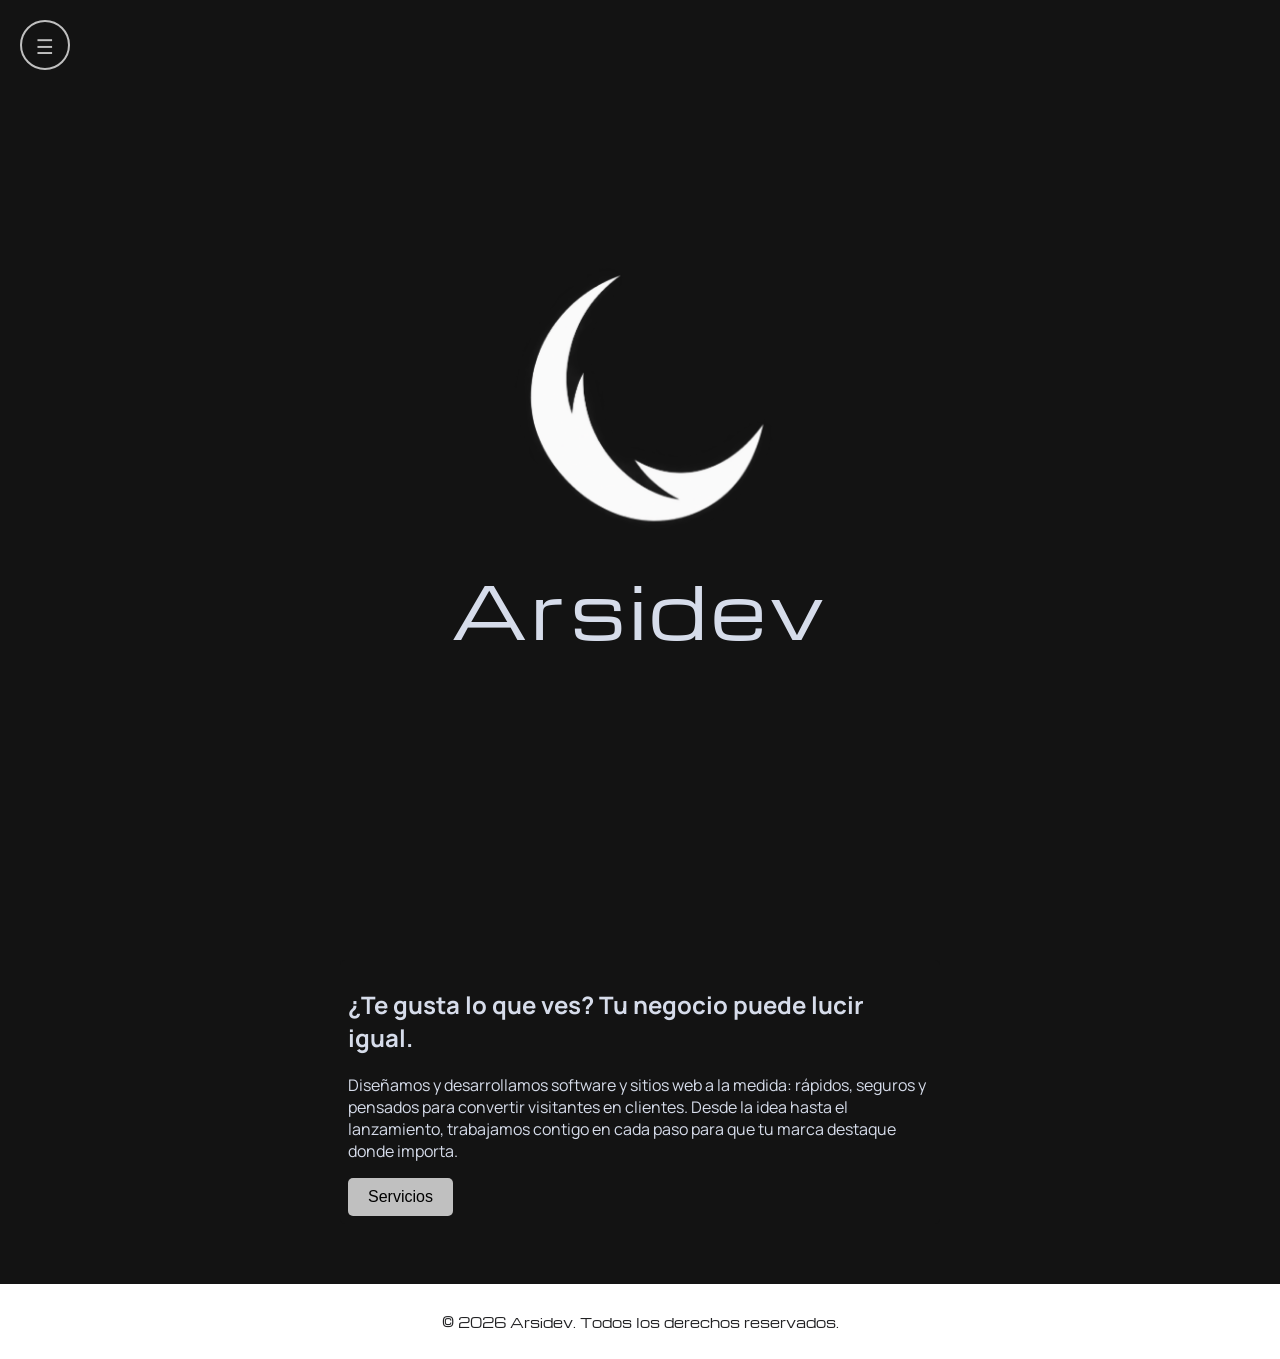
==== index.html @ c0761775 "Primer commit: subiendo estructura inicial" ====
<!DOCTYPE html>
<html lang="es">
<head>
  <meta charset="UTF-8">
  <meta name="viewport" content="width=device-width, initial-scale=1">
  <title>Arsidev</title>
  <link rel="preconnect" href="https://fonts.googleapis.com">
  <link rel="preconnect" href="https://fonts.gstatic.com" crossorigin>
  <link rel="stylesheet" href="css/style.css">
</head>
<body>
  <video class="video-fondo" autoplay muted loop playsinline>
      <source src="imagenes/Video Project.mp4" type="video/mp4">
  </video>

  <!-- 1. INICIO (hero) -->
  <header class="inicio" id="inicio">
    

    <button id="btn-menu" class="btn-menu" type="button" aria-expanded="false" aria-controls="menu">☰</button>
      <nav id="menu" aria-label="Menú principal" aria-hidden="true">
      <a href="./index.html">Inicio</a>
      <a href="servicios/servicios.html">Servicios</a>
      <a href="nosotros.html">Nosotros</a>
    </nav>
    

    <div class="marca">
      <!-- Logo: luna creciente dibujada en SVG (se ve nítida en cualquier tamaño) -->
       <img class="logo" src="imagenes/logo.png" alt="Logo de Arsidev">

      <h1 class="nombre">Arsidev</h1>
    </div>

  </header>
   
  <main>
    <div id="mensaje" class="mensaje">
      <h2><strong>¿Te gusta lo que ves? Tu negocio puede lucir igual.</strong></h2>
      <p>
        Diseñamos y desarrollamos software y sitios web a la medida: 
        rápidos, seguros y pensados para convertir visitantes en clientes. 
        Desde la idea hasta el lanzamiento, trabajamos contigo en cada paso
         para que tu marca destaque donde importa.
        </p>
        <button class="servicios" onclick="window.location.href='servicios/servicios.html'">Servicios</button>
    </div>
  </main>
  <footer>
    <p>&copy; 2026 Arsidev. Todos los derechos reservados.</p>
  </footer>

  <script src="js/main.js"></script>
  <script src="js/menu.js"></script>
</body>
</html>
---- css/style.css ----
/*fuentes*/
@font-face {
  font-family: "Michroma";
  src: url("../font/Michroma-Regular.ttf") format("truetype");
}
@font-face {
  font-family: "Manrope";
  src: url("../font/Manrope-VariableFont_wght.ttf") format("truetype");
}
/*  variable en la pagina */
:root {
  --fondo: #131313;            /* color de fondo */
  --tinta: #d6dcea;        /* color del logo y del texto */
  --tinta2: #212123;
  --acento: #3a6ea5;
  --fuente: "Michroma", system-ui, sans-serif;
  --fuente2: "Manrope", system-ui, sans-serif;
}


/* BASE */
*, *::before, *::after { box-sizing: border-box; }

html, body { height: 100%; }

body {
  margin: 0;
  font-family: var(--fuente);
  color: var(--tinta);
  background: var(--fondo);
}

/* ===== 3. INICIO ===== */
.inicio {
  min-height: 100vh;          /* ocupa toda la pantalla */
  min-height: 100svh;         /* mejor en celulares */
  display: grid;
  place-items: center;        /* centra el logo */
  position: relative;
  overflow: hidden;           /* oculta la luna mientras está "abajo" */
  z-index: 1;
}

/*fondo de video*/
.video-fondo {
  position: fixed;          /*consultar*/
  inset: 0;               /*consultar*/
  width: 100%;
  height: 100%;
  object-fit: cover;       /*consultar*/
  z-index: -1;
}

.btn-menu {
  position: absolute;
  top: 1.25rem;
  left: 1.25rem;
  
  width: 50px;
  height: 50px;
  border-radius: 50%;
  
  display: flex;
  align-items: center;
  justify-content: center;
  
  padding: 0;
  margin: 0;
  border: 2px solid silver;
  background: transparent;
  color: silver;
  font-size: 20px;
  font-family: var(--fuente);
  font-weight: 500;
  
  cursor: pointer;           /*consultar*/   
  transition: all 0.3s ease;
  z-index: 3;
}

.btn-menu:hover {
  transform: scale(1.1);           /*consultar*/
}

.btn-menu:focus-visible {         /*consultar*/
  outline: 3px solid var(--acento);
  outline-offset: 3px;
}
.btn-menu:focus-visible { outline: 3px solid var(--acento); outline-offset: 3px; }

#menu {
  display: flex;
  flex-wrap: wrap;
  justify-content: space-around;
  align-items: center ;
  position: absolute;
  z-index: 2;
  top: 1.25rem;
  left: 1.25rem;
  width: 95%;
  height: 50px;
  background: silver;
  transform: translateX(-100%);
  visibility: hidden;
  transition: transform 1.8s ease, visibility 0.4s;
  border-radius: 25px;
  font-size: clamp(0.8rem, 2vw, .7rem);
}

#menu.abierto {
  transform: translateX(0);
  visibility: visible;
}

.btn-menu[aria-expanded="true"] {
  color: #131313;
}

  #menu a {
    display: flex;
    flex-direction: row;
    justify-content: space-between;
    padding: 8px;
    color: black;
    text-decoration: none;
  }

  #menu a:hover {
    background: rgb(255 255 255 / 12%);
  }

.marca {
  display: flex;
  flex-direction: column;
  align-items: center;
  gap: 1rem;
}

/* clamp(mínimo, ideal, máximo): el tamaño crece con la pantalla pero con límites */
.logo {
  width: clamp(140px, 32vw, 300px);
  height: auto;
  fill: var(--tinta);
}

.nombre {
  margin: 0;
  font-weight: 200;
  font-size: clamp(2.2rem, 7vw, 4.5rem);
  letter-spacing: .08em;
}

/* ===== 4. ANIMACIÓN DE ENTRADA ===== */
/* Estado inicial: todo escondido hasta que JS agrega la clase "listo" al <body> */
.logo, .nombre, .btn-menu { opacity: 0; }

.listo .logo {
  animation: sube-luna 1.4s cubic-bezier(.22, 1, .36, 1) forwards;
  transform-origin: 50% 60%;
}

.listo .nombre {
  animation: aparece-texto 0.5s ease-out 1s forwards;   /* espera 1s a que la luna llegue */
}

.listo .btn-menu {
  animation: aparece 0.8s ease-out 1.8s forwards;     /* el menú aparece al final */
}

/* La luna sube desde abajo y gira un poco (como en las flechas del boceto) */
@keyframes sube-luna {
  from { opacity: 0; transform: translateY(70vh) rotate(100deg); }
  to   { opacity: 1; transform: translateY(0)    rotate(0deg); }
}

/* El nombre aparece y las letras se "cierran" a su espacio final */
@keyframes aparece-texto {
  from { opacity: 0; letter-spacing: .4em; }
  to   { opacity: 1; letter-spacing: .05em; }
}

@keyframes aparece {
  from { opacity: 0; }
  to   { opacity: 1; }
}

/* Accesibilidad: si la persona pidió menos movimiento, no animamos */
@media (prefers-reduced-motion: reduce) {
  .listo .logo, .listo .nombre, .listo .btn-menu {
    animation: aparece .3s forwards;
    animation-delay: 0s;
  }
}

footer {
  text-align: center;
  padding: 1rem;
  font-size: 0.8rem;
  color: var(--tinta2);
  background: #fff;
}

main {
  display: flex;
  flex-wrap: wrap;
  flex-direction: column;
  justify-content: center;
  align-content: center;
  z-index: 1;
  padding: 60px;
}

.mensaje {
  width: 70%;
  max-width: 600px;
  border-radius: 5px;
  background-color: #131313;
  font-family: 'Gill Sans', 'Gill Sans MT', Calibri, 'Trebuchet MS', sans-serif;
  text-decoration: none;
  font-family: var(--fuente2);
  padding: 8px;
}

.mensaje button {
  background-color: silver;
  color: #000000;
  border: none;
  padding: 10px 20px;
  text-decoration: none;
  font-size: 16px;
  cursor: pointer;
  border-radius: 5px;
}
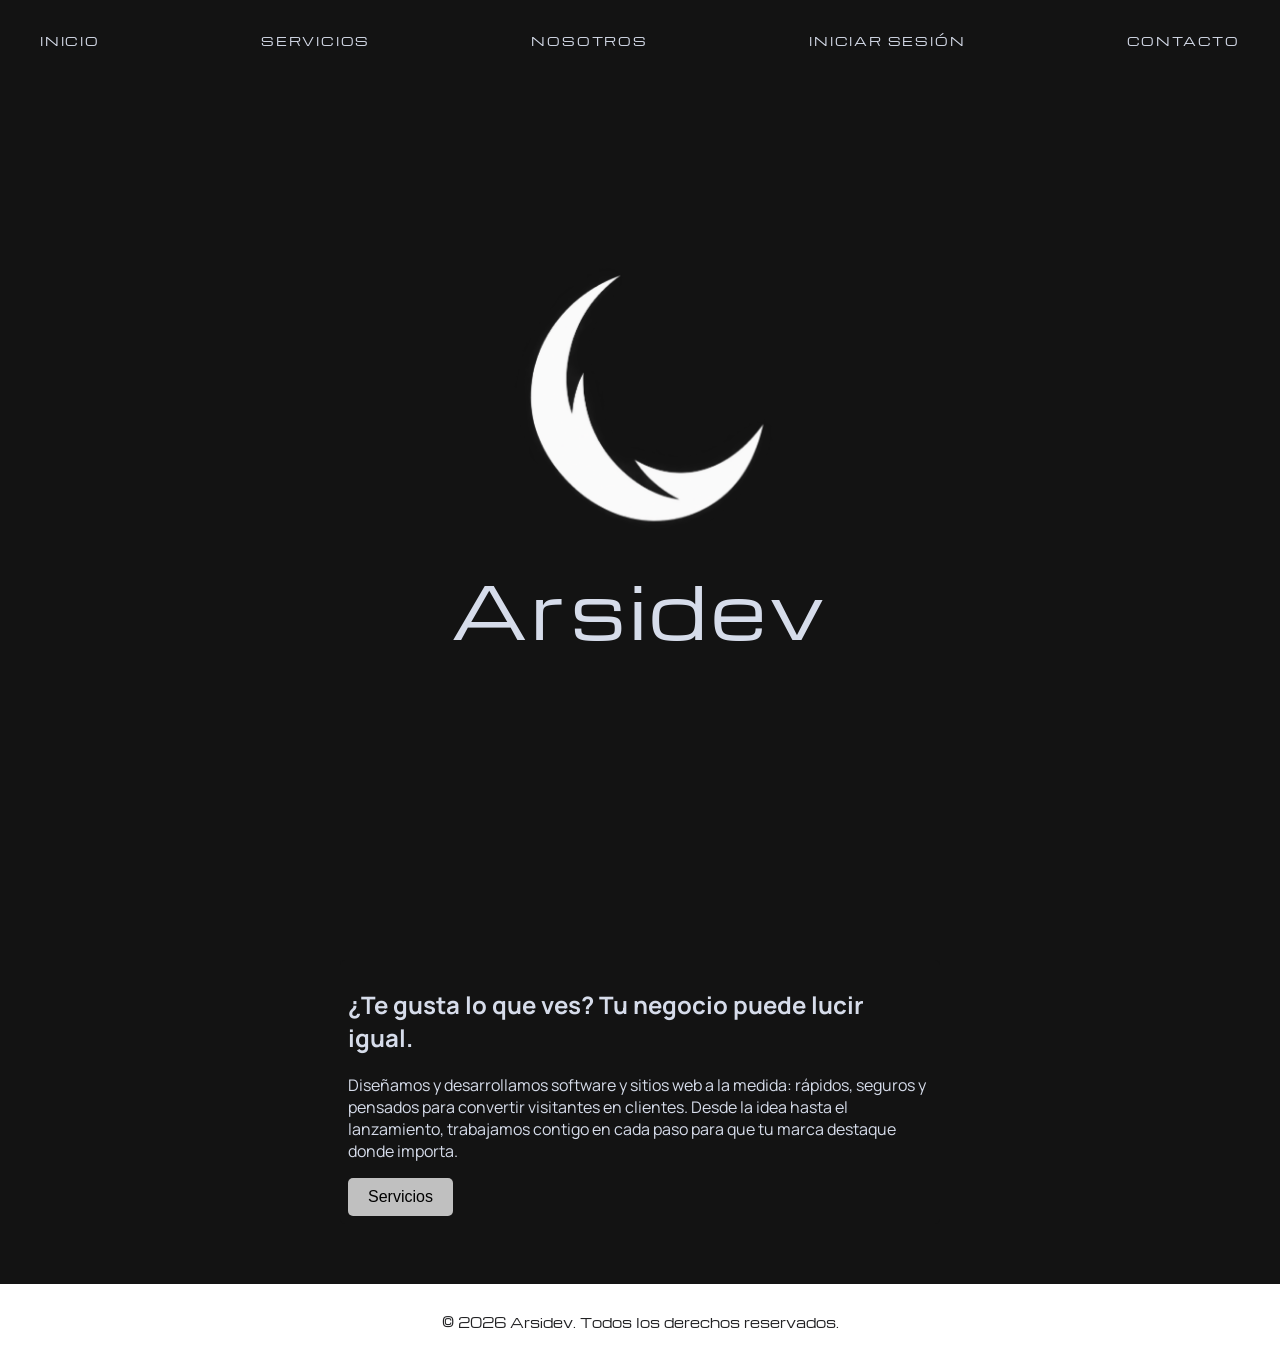
==== commit 8fa7af62: "menú y cambios varios" ====
--- a/index.html
+++ b/index.html
@@ -18,10 +18,12 @@
     
 
     <button id="btn-menu" class="btn-menu" type="button" aria-expanded="false" aria-controls="menu">☰</button>
-      <nav id="menu" aria-label="Menú principal" aria-hidden="true">
+      <nav id="menu" aria-label="Menú principal">
       <a href="./index.html">Inicio</a>
       <a href="servicios/servicios.html">Servicios</a>
-      <a href="nosotros.html">Nosotros</a>
+      <a href="nosotros/nosotros.html">Nosotros</a>
+      <a href="inicio_sesion/iniciosesion.html">Iniciar sesión</a>
+      <a href="contacto/contacto.html">Contacto</a>
     </nav>
     
 
--- a/css/style.css
+++ b/css/style.css
@@ -2,21 +2,23 @@
 @font-face {
   font-family: "Michroma";
   src: url("../font/Michroma-Regular.ttf") format("truetype");
+  font-display: swap;
 }
 @font-face {
   font-family: "Manrope";
   src: url("../font/Manrope-VariableFont_wght.ttf") format("truetype");
-}
+  font-display: swap;
+}
+
 /*  variable en la pagina */
 :root {
-  --fondo: #131313;            /* color de fondo */
+  --fondo: #131313;        /* color de fondo */
   --tinta: #d6dcea;        /* color del logo y del texto */
   --tinta2: #212123;
   --acento: #3a6ea5;
   --fuente: "Michroma", system-ui, sans-serif;
   --fuente2: "Manrope", system-ui, sans-serif;
 }
-
 
 /* BASE */
 *, *::before, *::after { box-sizing: border-box; }
@@ -37,97 +39,130 @@
   display: grid;
   place-items: center;        /* centra el logo */
   position: relative;
-  overflow: hidden;           /* oculta la luna mientras está "abajo" */
+  overflow: hidden;
   z-index: 1;
 }
 
 /*fondo de video*/
 .video-fondo {
   position: fixed;          /*consultar*/
-  inset: 0;               /*consultar*/
+  inset: 0;                 /*consultar*/
   width: 100%;
   height: 100%;
-  object-fit: cover;       /*consultar*/
+  object-fit: cover;        /*consultar*/
   z-index: -1;
 }
 
+/* ===== MENÚ (celular primero) ===== */
 .btn-menu {
   position: absolute;
   top: 1.25rem;
   left: 1.25rem;
-  
+
   width: 50px;
   height: 50px;
   border-radius: 50%;
-  
+
   display: flex;
   align-items: center;
   justify-content: center;
-  
+
   padding: 0;
   margin: 0;
-  border: 2px solid silver;
+  border: 1px solid var(--tinta);
   background: transparent;
-  color: silver;
+  color: var(--tinta);
   font-size: 20px;
   font-family: var(--fuente);
-  font-weight: 500;
-  
-  cursor: pointer;           /*consultar*/   
-  transition: all 0.3s ease;
+
+  cursor: pointer;                  /*consultar*/
+  transition: transform 0.3s ease;
   z-index: 3;
 }
 
 .btn-menu:hover {
-  transform: scale(1.1);           /*consultar*/
-}
-
-.btn-menu:focus-visible {         /*consultar*/
+  transform: scale(1.1);            /*consultar*/
+}
+
+.btn-menu:focus-visible {           /*consultar*/
   outline: 3px solid var(--acento);
   outline-offset: 3px;
 }
-.btn-menu:focus-visible { outline: 3px solid var(--acento); outline-offset: 3px; }
-
+
+/* Panel desplegable: fondo oscuro translúcido, no una píldora plateada */
 #menu {
-  display: flex;
-  flex-wrap: wrap;
-  justify-content: space-around;
-  align-items: center ;
   position: absolute;
   z-index: 2;
-  top: 1.25rem;
+  top: 5rem;
   left: 1.25rem;
-  width: 95%;
-  height: 50px;
-  background: silver;
-  transform: translateX(-100%);
+  right: 1.25rem;
+
+  display: flex;
+  flex-direction: column;
+  padding: 0.5rem;
+
+  background: rgb(19 19 19 / 85%);
+  backdrop-filter: blur(8px);
+  border-radius: 16px;
+
+  opacity: 0;
+  transform: translateY(-10px);
   visibility: hidden;
-  transition: transform 1.8s ease, visibility 0.4s;
-  border-radius: 25px;
-  font-size: clamp(0.8rem, 2vw, .7rem);
+  transition: opacity 0.3s ease, transform 0.3s ease, visibility 0.3s;
 }
 
 #menu.abierto {
-  transform: translateX(0);
+  opacity: 1;
+  transform: translateY(0);
   visibility: visible;
 }
 
-.btn-menu[aria-expanded="true"] {
-  color: #131313;
-}
-
-  #menu a {
-    display: flex;
+#menu a {
+  display: block;
+  padding: 0.9rem 1rem;
+  color: var(--tinta);
+  text-decoration: none;
+  font-size: 0.75rem;
+  text-transform: uppercase;
+  letter-spacing: 0.15em;
+  transition: opacity 0.2s ease;
+}
+
+#menu a:hover,
+#menu a:focus-visible {
+  opacity: 0.6;
+}
+
+/* ===== MENÚ en escritorio: barra superior, sin botón ===== */
+@media (min-width: 768px) {
+  .btn-menu {
+    display: none;
+  }
+
+  #menu {
+    top: 0;
+    left: 0;
+    right: 0;
+    width: 100%;
     flex-direction: row;
     justify-content: space-between;
-    padding: 8px;
-    color: black;
-    text-decoration: none;
-  }
-
-  #menu a:hover {
-    background: rgb(255 255 255 / 12%);
-  }
+    align-items: center;
+    padding: 1.5rem 2.5rem;
+
+    background: none;
+    backdrop-filter: none;
+    border-radius: 0;
+
+    transform: none;
+    visibility: visible;
+    opacity: 0;               /* aparece con la animación de entrada */
+    transition: none;
+  }
+
+  #menu a {
+    padding: 0.5rem 0;
+  }
+}
 
 .marca {
   display: flex;
@@ -140,7 +175,6 @@
 .logo {
   width: clamp(140px, 32vw, 300px);
   height: auto;
-  fill: var(--tinta);
 }
 
 .nombre {
@@ -164,10 +198,16 @@
 }
 
 .listo .btn-menu {
-  animation: aparece 0.8s ease-out 1.8s forwards;     /* el menú aparece al final */
-}
-
-/* La luna sube desde abajo y gira un poco (como en las flechas del boceto) */
+  animation: aparece 0.8s ease-out 1.8s forwards;       /* el menú aparece al final */
+}
+
+@media (min-width: 768px) {
+  .listo #menu {
+    animation: aparece 0.8s ease-out 1.8s forwards;     /* la barra entra junto al final */
+  }
+}
+
+/* La luna sube desde abajo y gira un poco */
 @keyframes sube-luna {
   from { opacity: 0; transform: translateY(70vh) rotate(100deg); }
   to   { opacity: 1; transform: translateY(0)    rotate(0deg); }
@@ -186,7 +226,7 @@
 
 /* Accesibilidad: si la persona pidió menos movimiento, no animamos */
 @media (prefers-reduced-motion: reduce) {
-  .listo .logo, .listo .nombre, .listo .btn-menu {
+  .listo .logo, .listo .nombre, .listo .btn-menu, .listo #menu {
     animation: aparece .3s forwards;
     animation-delay: 0s;
   }
@@ -215,8 +255,6 @@
   max-width: 600px;
   border-radius: 5px;
   background-color: #131313;
-  font-family: 'Gill Sans', 'Gill Sans MT', Calibri, 'Trebuchet MS', sans-serif;
-  text-decoration: none;
   font-family: var(--fuente2);
   padding: 8px;
 }
@@ -226,8 +264,7 @@
   color: #000000;
   border: none;
   padding: 10px 20px;
-  text-decoration: none;
   font-size: 16px;
   cursor: pointer;
   border-radius: 5px;
-}
+}
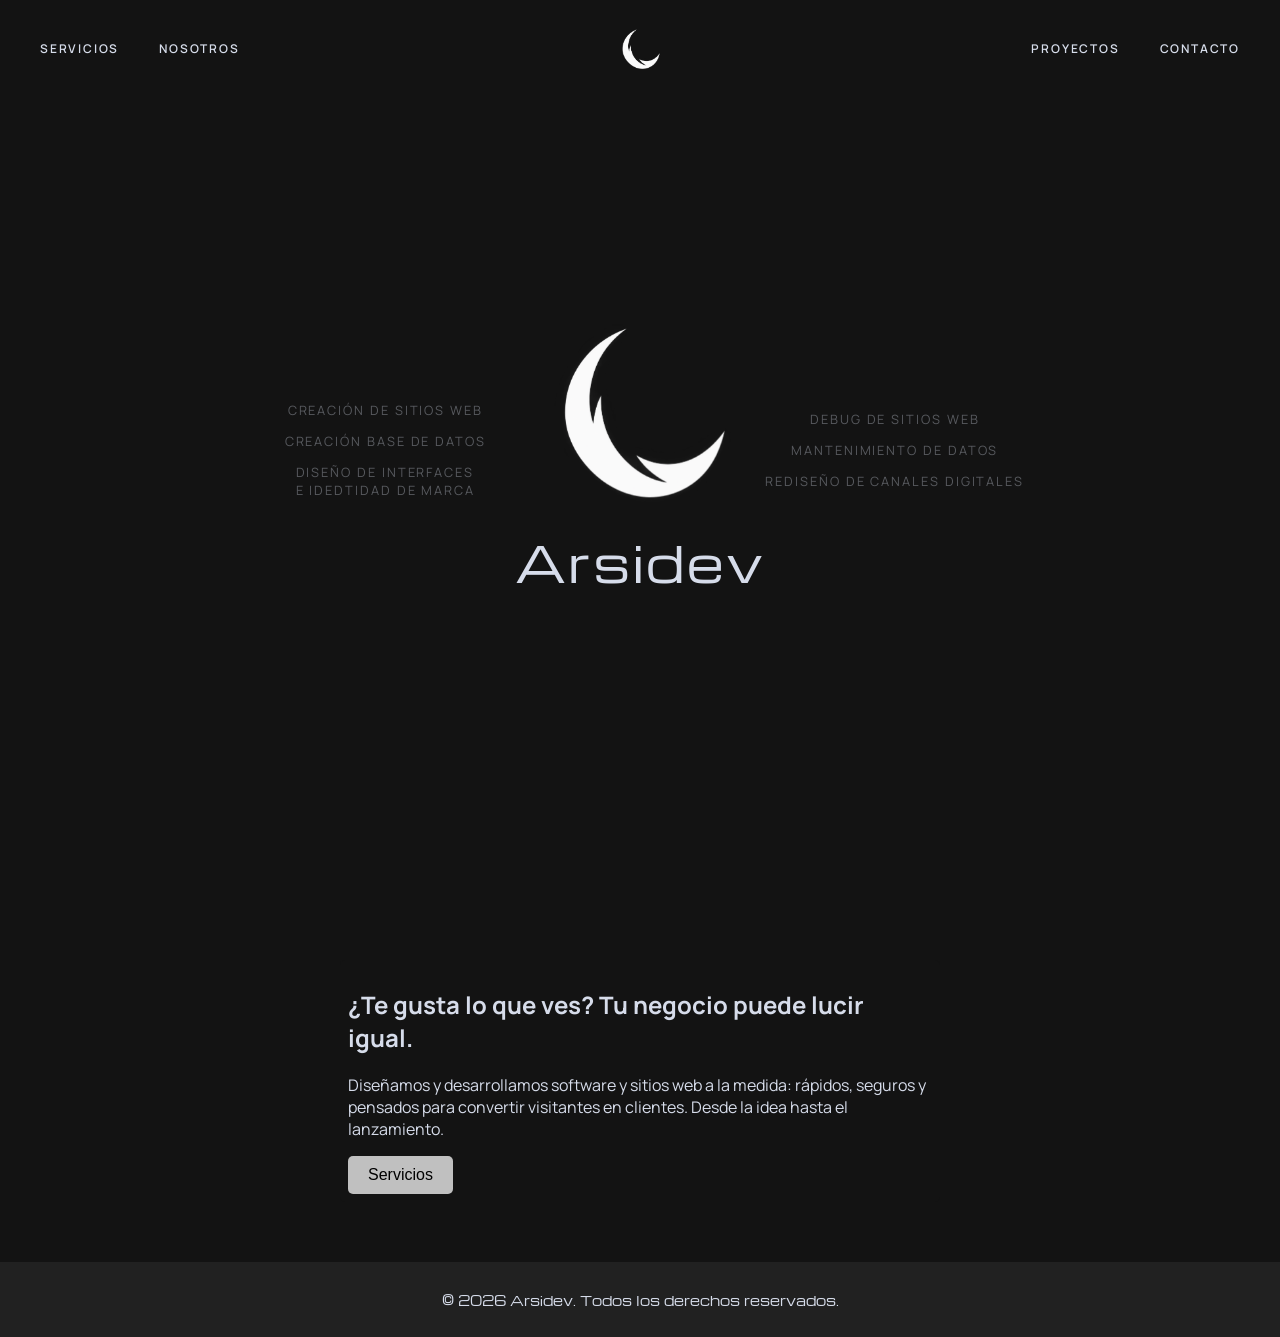
==== commit 8bd2d1da: "Renovación de la identidad visual de arsidev y corrección de errores previos" ====
--- a/index.html
+++ b/index.html
@@ -15,24 +15,42 @@
 
   <!-- 1. INICIO (hero) -->
   <header class="inicio" id="inicio">
-    
+    <nav class="nav" aria-label="Menú principal">
+  <div class="nav-izq">
+    <a href="servicios/servicios.html">Servicios</a>
+    <a href="nosotros/nosotros.html">Nosotros</a>
+  </div>
+  <a class="nav-logo" href="./index.html">
+    <img src="imagenes/logo.png" alt="Arsidev, inicio">
+  </a>
+  <div class="nav-der">
+    <a href="proyectos/proyectos.html">Proyectos</a>
+    <a href="contacto/contacto.html">Contacto</a>
+  </div>
+</nav>
 
-    <button id="btn-menu" class="btn-menu" type="button" aria-expanded="false" aria-controls="menu">☰</button>
-      <nav id="menu" aria-label="Menú principal">
-      <a href="./index.html">Inicio</a>
-      <a href="servicios/servicios.html">Servicios</a>
-      <a href="nosotros/nosotros.html">Nosotros</a>
-      <a href="inicio_sesion/iniciosesion.html">Iniciar sesión</a>
-      <a href="contacto/contacto.html">Contacto</a>
-    </nav>
-    
+<div class="hero">
+  <ul class="lista">
+    <li>Creación de Sitios web</li>
+    <li>Creación base de datos</li>
+    <li>Diseño de interfaces <br> e idedtidad de marca</li>
+  </ul>
 
-    <div class="marca">
-      <!-- Logo: luna creciente dibujada en SVG (se ve nítida en cualquier tamaño) -->
+  <div class="marca">
+      <!-- Logo-->
        <img class="logo" src="imagenes/logo.png" alt="Logo de Arsidev">
 
       <h1 class="nombre">Arsidev</h1>
     </div>
+
+  <ul class="lista">
+    <li>Debug de Sitios web</li>
+    <li>Mantenimiento de datos</li>
+    <li>Rediseño de canales digitales</li>
+  </ul>
+</div>
+
+    
 
   </header>
    
@@ -42,8 +60,7 @@
       <p>
         Diseñamos y desarrollamos software y sitios web a la medida: 
         rápidos, seguros y pensados para convertir visitantes en clientes. 
-        Desde la idea hasta el lanzamiento, trabajamos contigo en cada paso
-         para que tu marca destaque donde importa.
+        Desde la idea hasta el lanzamiento.
         </p>
         <button class="servicios" onclick="window.location.href='servicios/servicios.html'">Servicios</button>
     </div>
@@ -53,6 +70,5 @@
   </footer>
 
   <script src="js/main.js"></script>
-  <script src="js/menu.js"></script>
 </body>
 </html>
--- a/css/style.css
+++ b/css/style.css
@@ -7,6 +7,12 @@
 @font-face {
   font-family: "Manrope";
   src: url("../font/Manrope-VariableFont_wght.ttf") format("truetype");
+  font-display: swap;
+}
+
+@font-face {
+  font-family: "Notosans";
+  src: url("../font/Notosans.ttf") format("truetype");
   font-display: swap;
 }
 
@@ -18,6 +24,7 @@
   --acento: #3a6ea5;
   --fuente: "Michroma", system-ui, sans-serif;
   --fuente2: "Manrope", system-ui, sans-serif;
+  --fuente3: "Notosans", system-ui, sans-serif;
 }
 
 /* BASE */
@@ -34,6 +41,10 @@
 
 /* ===== 3. INICIO ===== */
 .inicio {
+  display: flex;
+  flex-wrap: wrap;
+  justify-content: center;
+  align-content: center;
   min-height: 100vh;          /* ocupa toda la pantalla */
   min-height: 100svh;         /* mejor en celulares */
   display: grid;
@@ -53,115 +64,48 @@
   z-index: -1;
 }
 
-/* ===== MENÚ (celular primero) ===== */
-.btn-menu {
+/* ===== NAV estilo BSWT ===== */
+.nav {
   position: absolute;
-  top: 1.25rem;
-  left: 1.25rem;
-
-  width: 50px;
-  height: 50px;
-  border-radius: 50%;
-
-  display: flex;
-  align-items: center;
-  justify-content: center;
-
-  padding: 0;
-  margin: 0;
-  border: 1px solid var(--tinta);
-  background: transparent;
-  color: var(--tinta);
-  font-size: 20px;
-  font-family: var(--fuente);
-
-  cursor: pointer;                  /*consultar*/
-  transition: transform 0.3s ease;
-  z-index: 3;
-}
-
-.btn-menu:hover {
-  transform: scale(1.1);            /*consultar*/
-}
-
-.btn-menu:focus-visible {           /*consultar*/
-  outline: 3px solid var(--acento);
-  outline-offset: 3px;
-}
-
-/* Panel desplegable: fondo oscuro translúcido, no una píldora plateada */
-#menu {
-  position: absolute;
+  top: 0;
+  left: 0;
+  right: 0;
   z-index: 2;
-  top: 5rem;
-  left: 1.25rem;
-  right: 1.25rem;
-
-  display: flex;
-  flex-direction: column;
-  padding: 0.5rem;
-
-  background: rgb(19 19 19 / 85%);
-  backdrop-filter: blur(8px);
-  border-radius: 16px;
-
-  opacity: 0;
-  transform: translateY(-10px);
-  visibility: hidden;
-  transition: opacity 0.3s ease, transform 0.3s ease, visibility 0.3s;
-}
-
-#menu.abierto {
-  opacity: 1;
-  transform: translateY(0);
-  visibility: visible;
-}
-
-#menu a {
-  display: block;
-  padding: 0.9rem 1rem;
+  display: grid;
+  grid-template-columns: 1fr auto 1fr;
+  align-items: center;
+  padding: 1.5rem 2.5rem;
+  opacity: 0;                       /* aparece con la animación */
+}
+
+.nav-izq,
+.nav-der { display: flex; gap: 2.5rem; }
+.nav-der { justify-content: flex-end; }
+
+.nav a {
   color: var(--tinta);
   text-decoration: none;
+  font-family: var(--fuente2);
   font-size: 0.75rem;
+  font-weight: 600;
   text-transform: uppercase;
   letter-spacing: 0.15em;
   transition: opacity 0.2s ease;
 }
 
-#menu a:hover,
-#menu a:focus-visible {
-  opacity: 0.6;
-}
-
-/* ===== MENÚ en escritorio: barra superior, sin botón ===== */
-@media (min-width: 768px) {
-  .btn-menu {
-    display: none;
-  }
-
-  #menu {
-    top: 0;
-    left: 0;
-    right: 0;
-    width: 100%;
-    flex-direction: row;
-    justify-content: space-between;
-    align-items: center;
-    padding: 1.5rem 2.5rem;
-
-    background: none;
-    backdrop-filter: none;
-    border-radius: 0;
-
-    transform: none;
-    visibility: visible;
-    opacity: 0;               /* aparece con la animación de entrada */
-    transition: none;
-  }
-
-  #menu a {
-    padding: 0.5rem 0;
-  }
+.nav a:hover,
+.nav a:focus-visible { opacity: 0.6; }
+
+.nav-logo img { display: block; width: 48px; height: auto; }
+
+.listo .nav { animation: aparece 0.8s ease-out 1.8s forwards; }
+
+/* Celular: logo arriba, links en una fila debajo */
+@media (max-width: 600px) {
+  .nav { grid-template-columns: 1fr 1fr; padding: 1rem 1.25rem; row-gap: 1rem; }
+  .nav-logo { grid-column: 1 / -1; grid-row: 1; justify-self: center; }
+  .nav-izq, .nav-der { gap: 1rem; }
+  .nav a { font-size: 0.65rem; letter-spacing: 0.1em; }
 }
 
 .marca {
@@ -173,20 +117,20 @@
 
 /* clamp(mínimo, ideal, máximo): el tamaño crece con la pantalla pero con límites */
 .logo {
-  width: clamp(140px, 32vw, 300px);
+  width: clamp(96px, 22vw, 206px);
   height: auto;
 }
 
 .nombre {
   margin: 0;
   font-weight: 200;
-  font-size: clamp(2.2rem, 7vw, 4.5rem);
+  font-size: clamp(1.5rem, 5vw, 3rem);
   letter-spacing: .08em;
 }
 
 /* ===== 4. ANIMACIÓN DE ENTRADA ===== */
 /* Estado inicial: todo escondido hasta que JS agrega la clase "listo" al <body> */
-.logo, .nombre, .btn-menu { opacity: 0; }
+.logo, .nombre { opacity: 0; }
 
 .listo .logo {
   animation: sube-luna 1.4s cubic-bezier(.22, 1, .36, 1) forwards;
@@ -197,15 +141,8 @@
   animation: aparece-texto 0.5s ease-out 1s forwards;   /* espera 1s a que la luna llegue */
 }
 
-.listo .btn-menu {
-  animation: aparece 0.8s ease-out 1.8s forwards;       /* el menú aparece al final */
-}
-
-@media (min-width: 768px) {
-  .listo #menu {
-    animation: aparece 0.8s ease-out 1.8s forwards;     /* la barra entra junto al final */
-  }
-}
+
+
 
 /* La luna sube desde abajo y gira un poco */
 @keyframes sube-luna {
@@ -236,8 +173,8 @@
   text-align: center;
   padding: 1rem;
   font-size: 0.8rem;
-  color: var(--tinta2);
-  background: #fff;
+  color: var(--tinta);
+  background: #212121;
 }
 
 main {
@@ -267,4 +204,39 @@
   font-size: 16px;
   cursor: pointer;
   border-radius: 5px;
-}+}
+
+.start a{
+  font-family: var(--fuente);
+}
+
+.hero {
+  display: grid;
+  grid-template-columns: 1fr auto 1fr;
+  align-items: center;
+  width: 100%;
+  padding: 0 2.5rem;
+}
+
+.lista {
+  display: flex;
+  flex-wrap: wrap;
+  flex-direction: column;
+  align-items: center;
+  justify-content: flex-end;
+  list-style: none;
+  margin: 0;
+  padding: 0;
+}
+
+.lista li {
+  font-family: var(--fuente2);
+  font-size: 0.8rem;
+  text-transform: uppercase;
+  letter-spacing: 0.15em;
+  padding: 0.4rem 0;
+}
+
+.lista li { opacity: 0.35; transition: opacity 0.2s ease; }
+.lista:hover li { opacity: 0.175; }
+.lista li:hover { opacity: 1; }
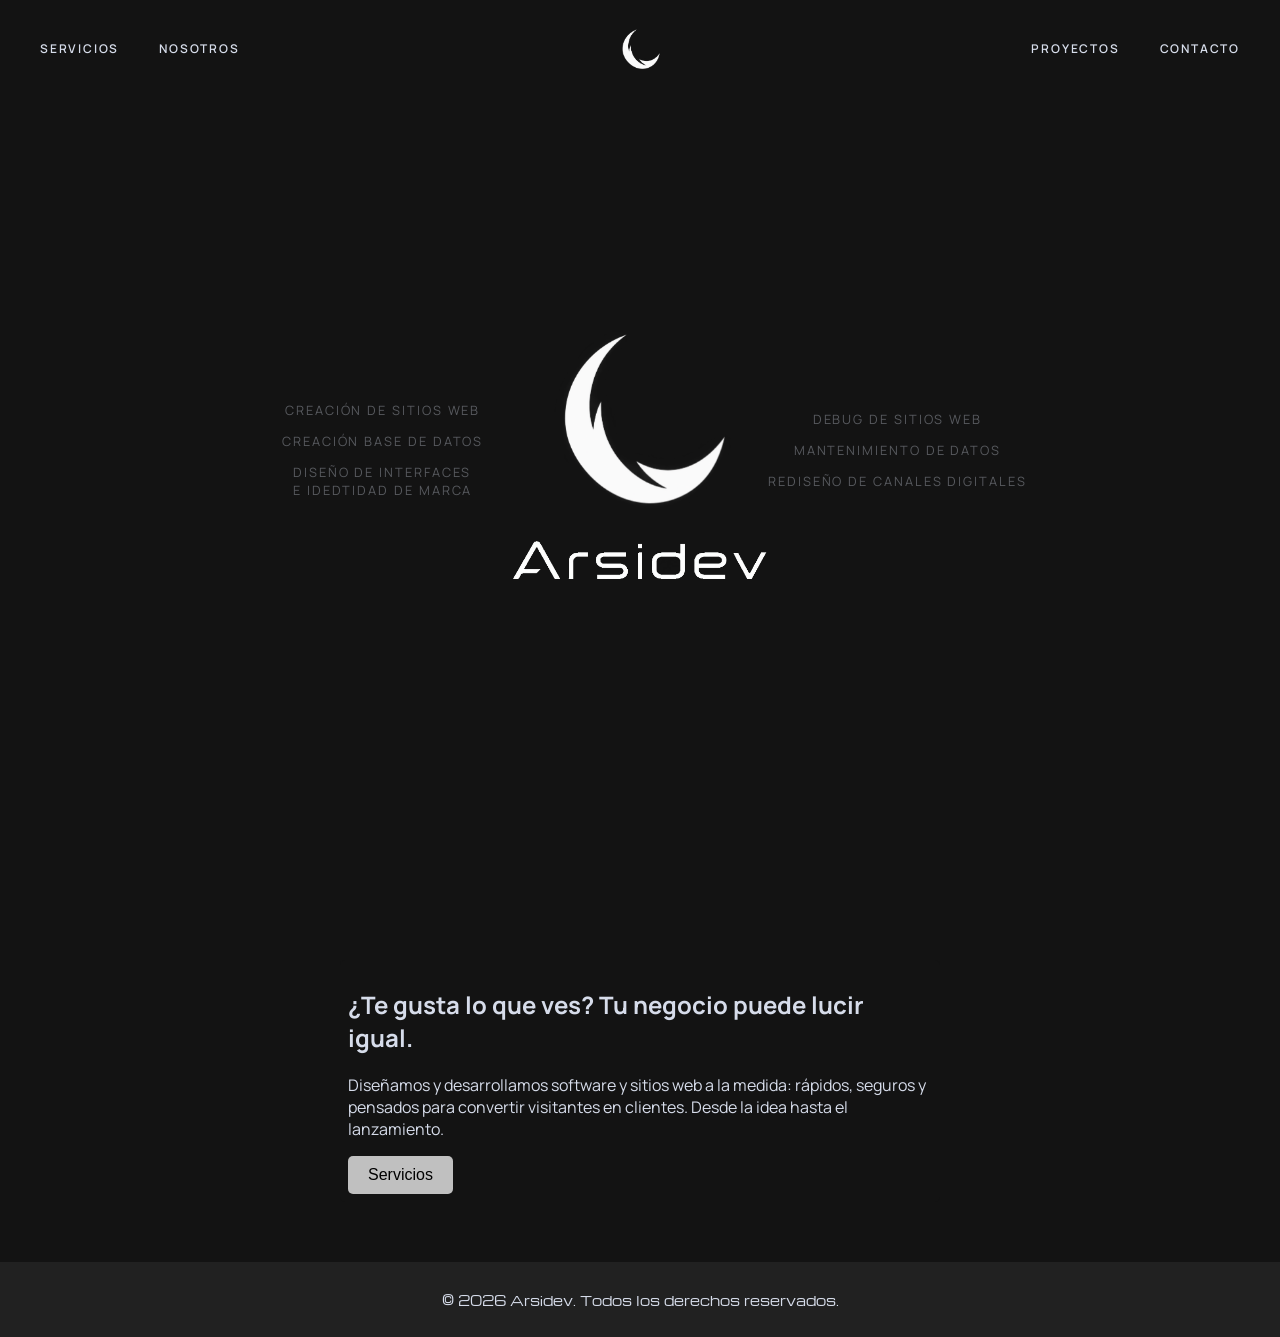
==== commit c5cd83d7: "Detalles finales y terminalización del front end" ====
--- a/index.html
+++ b/index.html
@@ -31,22 +31,22 @@
 
 <div class="hero">
   <ul class="lista">
-    <li>Creación de Sitios web</li>
-    <li>Creación base de datos</li>
-    <li>Diseño de interfaces <br> e idedtidad de marca</li>
+    <li><a href="servicios/crear/crear.html">Creación de Sitios web</a></li>
+    <li><a href="servicios/crear/crear.html">Creación base de datos</a></li>
+    <li><a href="servicios/diseño/diseno.html">Diseño de interfaces <br> e idedtidad de marca</a></li>
   </ul>
 
   <div class="marca">
       <!-- Logo-->
        <img class="logo" src="imagenes/logo.png" alt="Logo de Arsidev">
+       <img class="nombre" src="imagenes/nombre.png" alt="Arsidev">
 
-      <h1 class="nombre">Arsidev</h1>
-    </div>
+  </div>
 
   <ul class="lista">
-    <li>Debug de Sitios web</li>
-    <li>Mantenimiento de datos</li>
-    <li>Rediseño de canales digitales</li>
+    <li><a href="servicios/debug/debug.html">Debug de Sitios web</a></li>
+    <li><a href="servicios/mantenimiento/mantenimiento.html">Mantenimiento de datos</a></li>
+    <li><a href="servicios/diseño/diseno.html">Rediseño de canales digitales</a></li>
   </ul>
 </div>
 
--- a/css/style.css
+++ b/css/style.css
@@ -123,14 +123,50 @@
 
 .nombre {
   margin: 0;
-  font-weight: 200;
-  font-size: clamp(1.5rem, 5vw, 3rem);
-  letter-spacing: .08em;
-}
+  width: 20vw;
+  height: auto;
+}
+
+.hero {
+  display: grid;
+  grid-template-columns: 1fr auto 1fr;
+  align-items: center;
+  width: 100%;
+  padding: 0 2.5rem;
+}
+
+.lista {
+  display: flex;
+  flex-wrap: wrap;
+  flex-direction: column;
+  align-items: center;
+  justify-content: flex-end;
+  list-style: none;
+  margin: 0;
+  padding: 0;
+}
+
+.lista li {
+  font-family: var(--fuente2);
+  font-size: 0.8rem;
+  text-transform: uppercase;
+  letter-spacing: 0.15em;
+  padding: 0.4rem 0;
+}
+
+.lista li { opacity: 0.35; transition: opacity 0.2s ease; }
+.lista:hover li { opacity: 0.175; }
+.lista li:hover { opacity: 1; }
+
+.lista a {
+  color: inherit;
+  text-decoration: none;
+}
+
 
 /* ===== 4. ANIMACIÓN DE ENTRADA ===== */
 /* Estado inicial: todo escondido hasta que JS agrega la clase "listo" al <body> */
-.logo, .nombre { opacity: 0; }
+.logo, .nombre, .lista { opacity: 0; }
 
 .listo .logo {
   animation: sube-luna 1.4s cubic-bezier(.22, 1, .36, 1) forwards;
@@ -139,6 +175,10 @@
 
 .listo .nombre {
   animation: aparece-texto 0.5s ease-out 1s forwards;   /* espera 1s a que la luna llegue */
+}
+
+.listo .lista {
+  animation: aparecen-listas 0.5s ease 1s forwards;
 }
 
 
@@ -152,13 +192,18 @@
 
 /* El nombre aparece y las letras se "cierran" a su espacio final */
 @keyframes aparece-texto {
-  from { opacity: 0; letter-spacing: .4em; }
-  to   { opacity: 1; letter-spacing: .05em; }
+  from { opacity: 0; }
+  to   { opacity: 1; }
 }
 
 @keyframes aparece {
   from { opacity: 0; }
   to   { opacity: 1; }
+}
+
+@keyframes aparecen-listas {
+  from {opacity: 0;}
+  to {opacity: 1}
 }
 
 /* Accesibilidad: si la persona pidió menos movimiento, no animamos */
@@ -210,33 +255,89 @@
   font-family: var(--fuente);
 }
 
-.hero {
-  display: grid;
-  grid-template-columns: 1fr auto 1fr;
-  align-items: center;
-  width: 100%;
-  padding: 0 2.5rem;
-}
-
-.lista {
-  display: flex;
-  flex-wrap: wrap;
+.lunas {
+  display: flex;
+  justify-content: center;
+  gap: 1rem;
+  margin-bottom: 2rem;
+}
+
+.luna {
+  width: 20px;
+  height: 20px;
+  border: 1px solid var(--tinta);
+  border-radius: 50%;
+}
+
+.luna.l2 { box-shadow: inset -3px 0 0 var(--tinta); }
+.luna.l3 { box-shadow: inset -5px 0 0 var(--tinta); }
+.luna.l4 { box-shadow: inset -8px 0 0 var(--tinta); }
+.luna.l5 { background: var(--tinta); }
+
+.luna { opacity: 0; }
+
+.listo .luna {
+  animation: aparece 0.6s ease-out forwards;
+}
+
+.listo .luna:nth-child(1) { animation-delay: 0.2s; }
+.listo .luna:nth-child(2) { animation-delay: 0.4s; }
+.listo .luna:nth-child(3) { animation-delay: 0.6s; }
+.listo .luna:nth-child(4) { animation-delay: 0.8s; }
+.listo .luna:nth-child(5) { animation-delay: 1s; }
+
+.formulario {
+  width: min(90vw, 500px);
+  margin: auto;
+  padding: 2rem;
+  display: flex;
   flex-direction: column;
-  align-items: center;
-  justify-content: flex-end;
-  list-style: none;
-  margin: 0;
-  padding: 0;
-}
-
-.lista li {
-  font-family: var(--fuente2);
+  gap: 1rem;
+  font-family: var(--fuente2);
+  background: rgb(19 19 19 / 80%);
+  backdrop-filter: blur(6px);
+  border: 1px solid rgb(214 220 234 / 15%);
+  border-radius: 5px;
+}
+
+.formulario label {
   font-size: 0.8rem;
   text-transform: uppercase;
+  letter-spacing: 0.1em;
+}
+
+.formulario input,
+.formulario textarea {
+  width: 100%;
+  padding: 0.7rem;
+  background: transparent;
+  color: var(--tinta);
+  border: 1px solid rgb(214 220 234 / 20%);
+  border-radius: 5px;
+  font-family: var(--fuente2);
+}
+
+.formulario input:focus,
+.formulario textarea:focus {
+  outline: none;
+  border-color: var(--acento);
+}
+
+.formulario textarea { resize: vertical; }
+
+.formulario button {
+  align-self: flex-start;
+  padding: 10px 20px;
+  background: transparent;
+  color: var(--tinta);
+  border: 1px solid var(--tinta);
+  border-radius: 5px;
+  font-family: var(--fuente2);
+  font-size: 0.75rem;
+  text-transform: uppercase;
   letter-spacing: 0.15em;
-  padding: 0.4rem 0;
-}
-
-.lista li { opacity: 0.35; transition: opacity 0.2s ease; }
-.lista:hover li { opacity: 0.175; }
-.lista li:hover { opacity: 1; }+  cursor: pointer;
+  transition: opacity 0.2s ease;
+}
+
+.formulario button:hover { opacity: 0.6; }
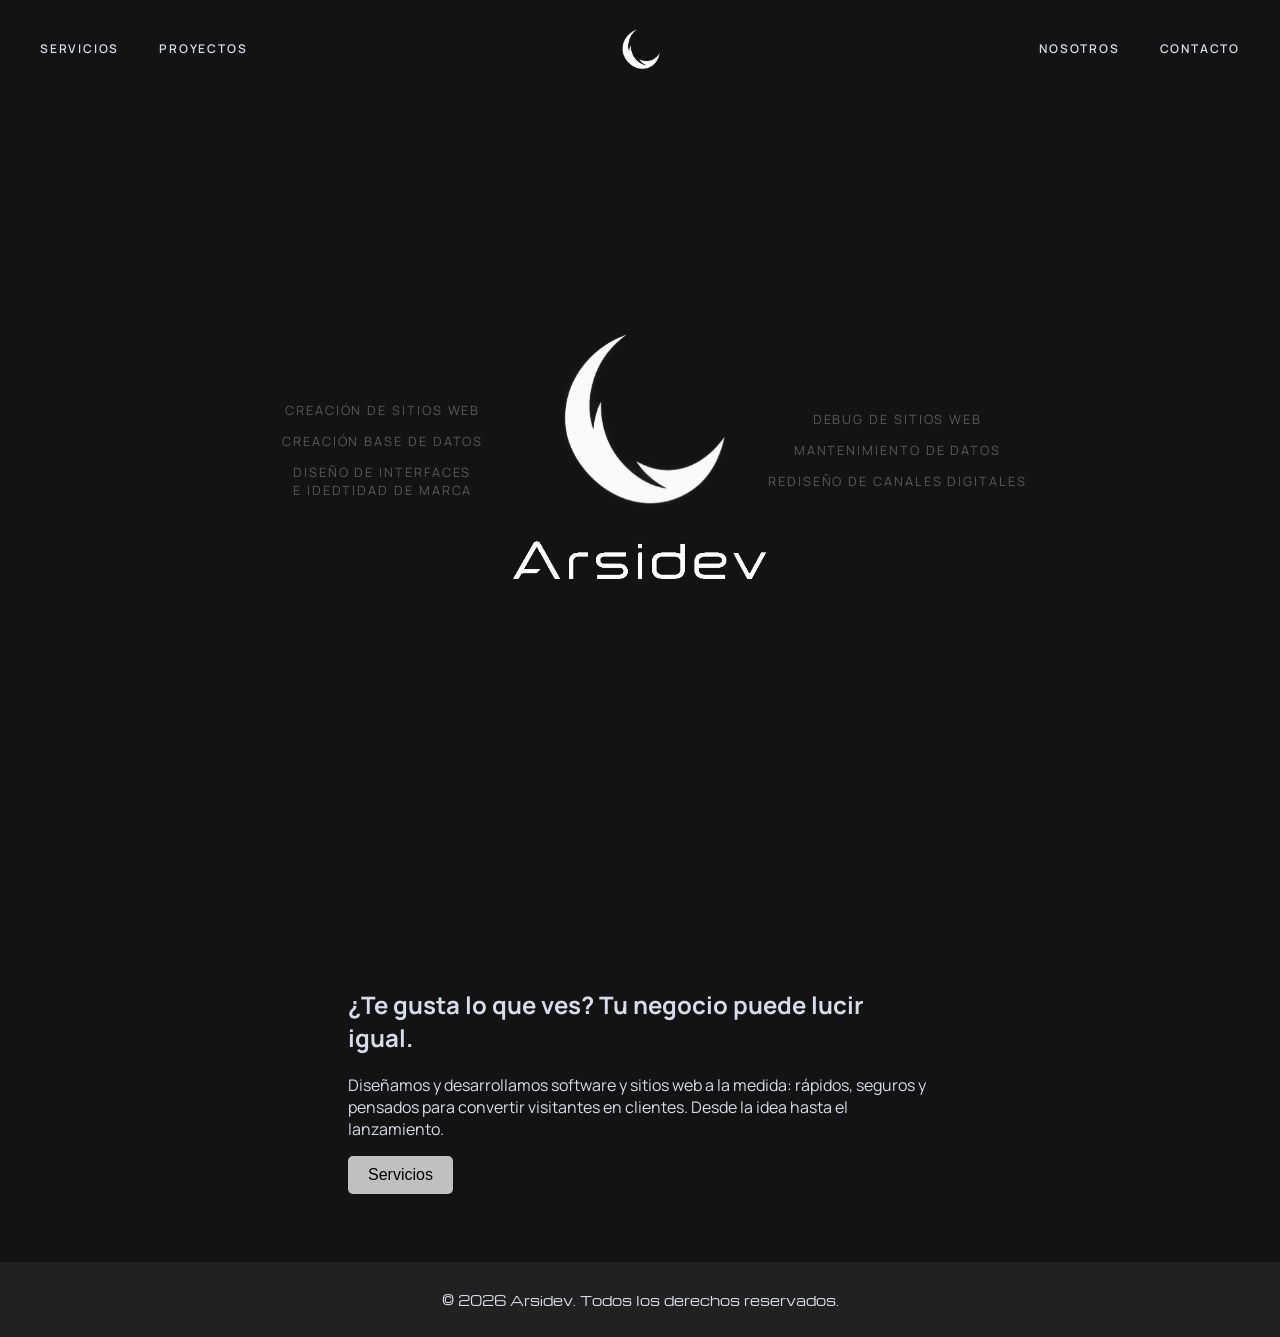
==== commit 2c1d02a5: "new" ====
--- a/index.html
+++ b/index.html
@@ -18,13 +18,13 @@
     <nav class="nav" aria-label="Menú principal">
   <div class="nav-izq">
     <a href="servicios/servicios.html">Servicios</a>
-    <a href="nosotros/nosotros.html">Nosotros</a>
+    <a href="proyectos/proyectos.html">Proyectos</a>
   </div>
   <a class="nav-logo" href="./index.html">
     <img src="imagenes/logo.png" alt="Arsidev, inicio">
   </a>
   <div class="nav-der">
-    <a href="proyectos/proyectos.html">Proyectos</a>
+        <a href="nosotros/nosotros.html">Nosotros</a>
     <a href="contacto/contacto.html">Contacto</a>
   </div>
 </nav>
